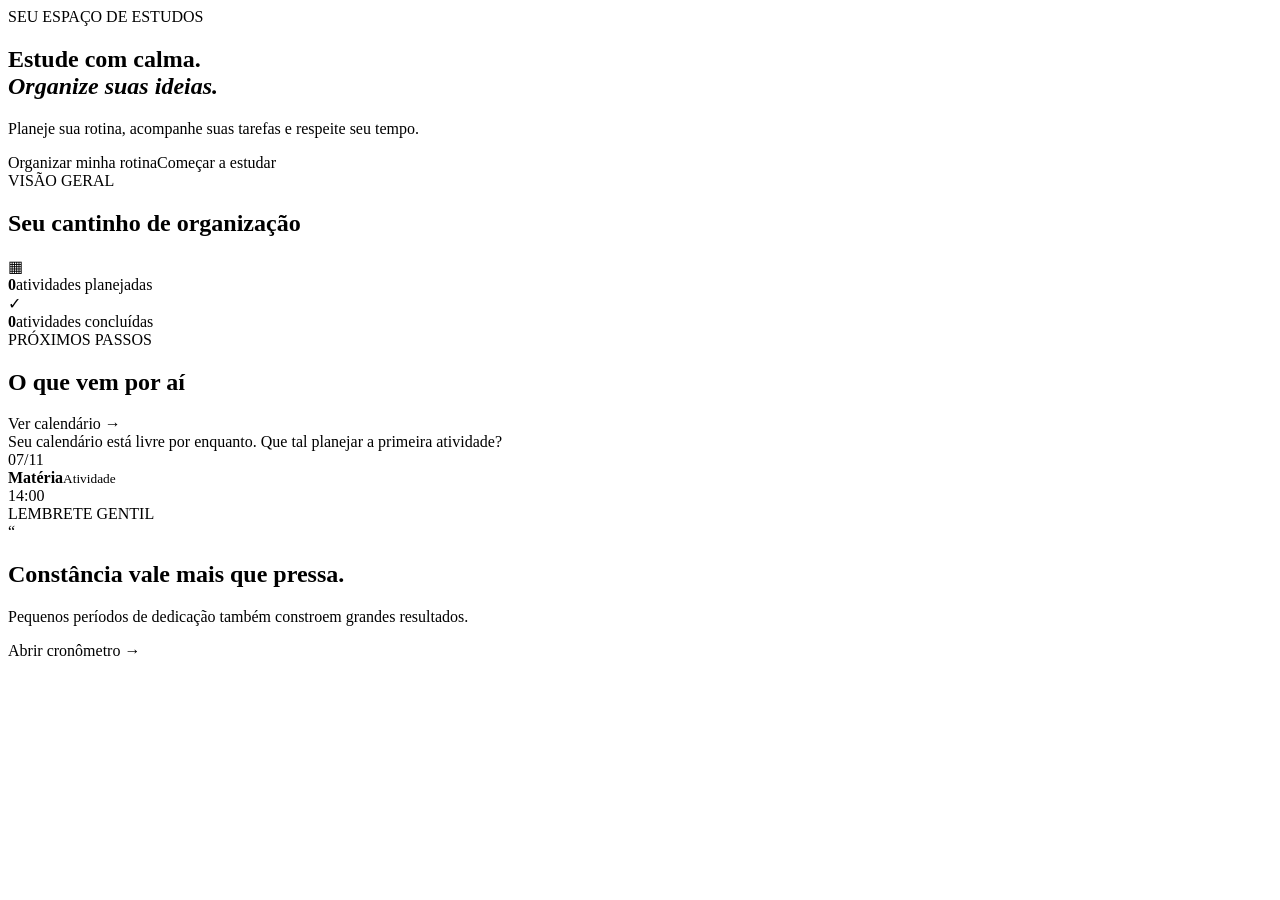
==== target/classes/templates/index.html @ 7e34d8ea "alterações" ====
<!DOCTYPE html>
<html lang="pt-BR" xmlns:th="http://www.thymeleaf.org">
<head>
  <meta charset="UTF-8"><meta name="viewport" content="width=device-width, initial-scale=1">
  <title>Organiza Aí | Início</title><link rel="stylesheet" th:href="@{/css/style.css}">
</head>
<body>
<div th:replace="~{fragments :: menu}"></div>
<main class="container">
  <section class="hero">
    <div><span class="eyebrow">SEU ESPAÇO DE ESTUDOS</span>
      <h1>Estude com calma.<br><em>Organize suas ideias.</em></h1>
      <p>Planeje sua rotina, acompanhe suas tarefas e respeite seu tempo.</p>
      <div class="hero-actions"><a class="btn primary" th:href="@{/rotina}">Organizar minha rotina</a><a class="btn secondary" th:href="@{/tempo}">Começar a estudar</a></div>
    </div>
  </section>
  <section class="section-head"><div><span class="eyebrow">VISÃO GERAL</span><h2>Seu cantinho de organização</h2></div></section>
  <section class="summary-grid">
    <article class="summary-card"><span class="summary-icon">▦</span><div><strong th:text="${totalAtividades}">0</strong><span>atividades planejadas</span></div></article>
    <article class="summary-card"><span class="summary-icon">✓</span><div><strong th:text="${concluidas}">0</strong><span>atividades concluídas</span></div></article>
  </section>
  <section class="two-col">
    <article class="panel"><div class="panel-title"><div><span class="eyebrow">PRÓXIMOS PASSOS</span><h2>O que vem por aí</h2></div><a th:href="@{/rotina}">Ver calendário →</a></div>
      <div th:if="${#lists.isEmpty(proximas)}" class="empty">Seu calendário está livre por enquanto. Que tal planejar a primeira atividade?</div>
      <div class="upcoming" th:each="item : ${proximas}"><span class="date-chip" th:text="${#temporals.format(item.data, 'dd/MM')}">07/11</span><div><strong th:text="${item.materia}">Matéria</strong><small th:text="${item.descricao}">Atividade</small></div><span class="time" th:text="${#temporals.format(item.horario, 'HH:mm')}">14:00</span></div>
    </article>
    <article class="quote-panel"><span class="eyebrow">LEMBRETE GENTIL</span><div class="quote-mark">“</div><h2>Constância vale mais que pressa.</h2><p>Pequenos períodos de dedicação também constroem grandes resultados.</p><a th:href="@{/tempo}" class="text-link">Abrir cronômetro →</a></article>
  </section>
</main>
</body></html>
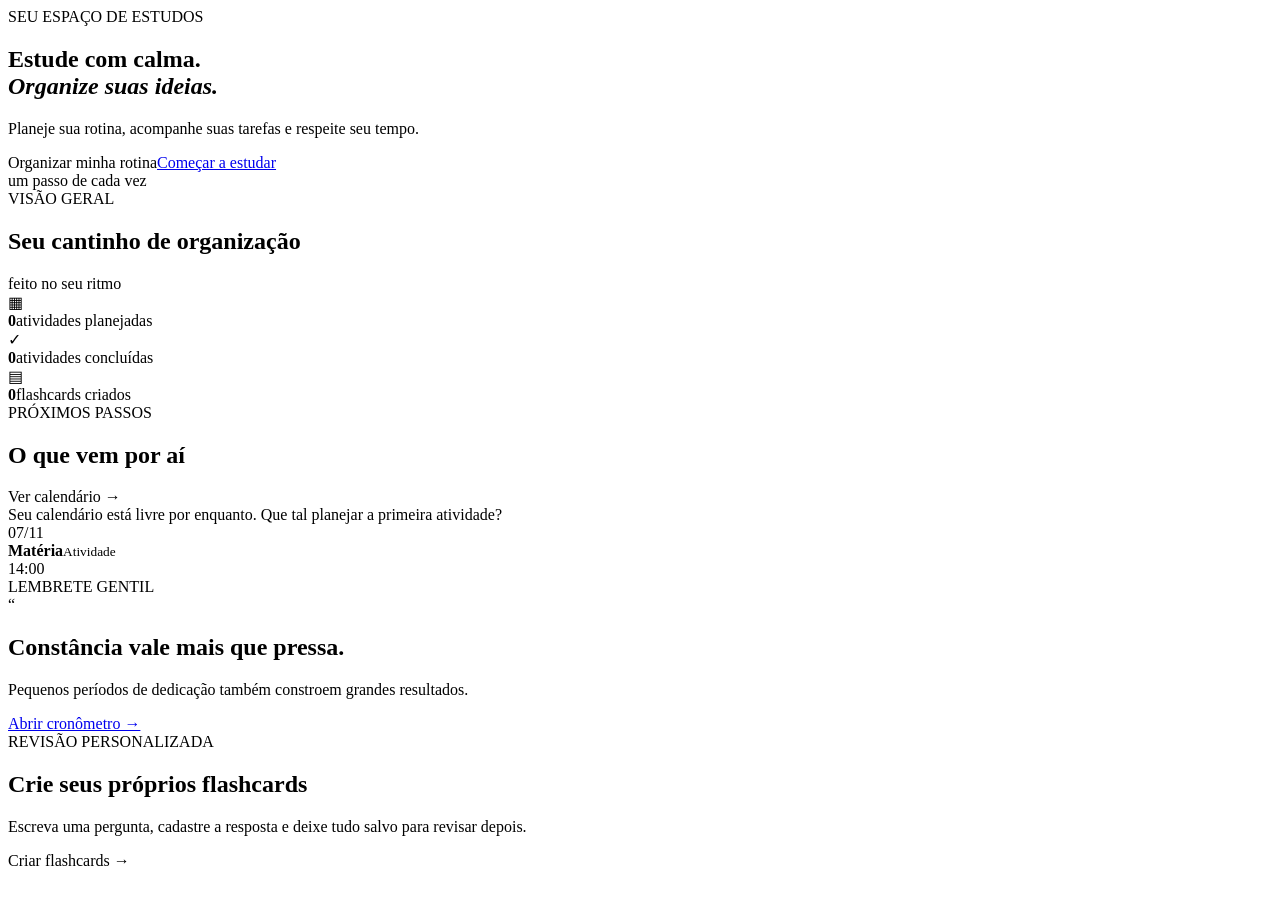
==== commit 62b475e7: "alterações" ====
--- a/target/classes/templates/index.html
+++ b/target/classes/templates/index.html
@@ -11,20 +11,23 @@
     <div><span class="eyebrow">SEU ESPAÇO DE ESTUDOS</span>
       <h1>Estude com calma.<br><em>Organize suas ideias.</em></h1>
       <p>Planeje sua rotina, acompanhe suas tarefas e respeite seu tempo.</p>
-      <div class="hero-actions"><a class="btn primary" th:href="@{/rotina}">Organizar minha rotina</a><a class="btn secondary" th:href="@{/tempo}">Começar a estudar</a></div>
+      <div class="hero-actions"><a class="btn primary" th:href="@{/rotina}">Organizar minha rotina</a><a class="btn secondary" href="https://pomodorotimer.online/pt" target="_blank" rel="noopener noreferrer">Começar a estudar</a></div>
     </div>
-  </section>
-  <section class="section-head"><div><span class="eyebrow">VISÃO GERAL</span><h2>Seu cantinho de organização</h2></div></section>
+<div class="hero-art"><div class="note-simple">um passo de cada vez</div></div>  </section>
+  <section class="section-head"><div><span class="eyebrow">VISÃO GERAL</span><h2>Seu cantinho de organização</h2></div><span class="soft-tag">feito no seu ritmo</span></section>
   <section class="summary-grid">
     <article class="summary-card"><span class="summary-icon">▦</span><div><strong th:text="${totalAtividades}">0</strong><span>atividades planejadas</span></div></article>
     <article class="summary-card"><span class="summary-icon">✓</span><div><strong th:text="${concluidas}">0</strong><span>atividades concluídas</span></div></article>
+    <article class="summary-card"><span class="summary-icon">▤</span><div><strong th:text="${totalFlashcards}">0</strong><span>flashcards criados</span></div></article>
   </section>
   <section class="two-col">
     <article class="panel"><div class="panel-title"><div><span class="eyebrow">PRÓXIMOS PASSOS</span><h2>O que vem por aí</h2></div><a th:href="@{/rotina}">Ver calendário →</a></div>
       <div th:if="${#lists.isEmpty(proximas)}" class="empty">Seu calendário está livre por enquanto. Que tal planejar a primeira atividade?</div>
       <div class="upcoming" th:each="item : ${proximas}"><span class="date-chip" th:text="${#temporals.format(item.data, 'dd/MM')}">07/11</span><div><strong th:text="${item.materia}">Matéria</strong><small th:text="${item.descricao}">Atividade</small></div><span class="time" th:text="${#temporals.format(item.horario, 'HH:mm')}">14:00</span></div>
     </article>
-    <article class="quote-panel"><span class="eyebrow">LEMBRETE GENTIL</span><div class="quote-mark">“</div><h2>Constância vale mais que pressa.</h2><p>Pequenos períodos de dedicação também constroem grandes resultados.</p><a th:href="@{/tempo}" class="text-link">Abrir cronômetro →</a></article>
+    <article class="quote-panel"><span class="eyebrow">LEMBRETE GENTIL</span><div class="quote-mark">“</div><h2>Constância vale mais que pressa.</h2><p>Pequenos períodos de dedicação também constroem grandes resultados.</p><a href="https://pomodorotimer.online/pt" target="_blank" rel="noopener noreferrer" class="text-link">Abrir cronômetro →</a></article>
   </section>
+  <section class="flashcard-callout"><div><span class="eyebrow">REVISÃO PERSONALIZADA</span><h2>Crie seus próprios flashcards</h2><p>Escreva uma pergunta, cadastre a resposta e deixe tudo salvo para revisar depois.</p></div><a class="btn primary" th:href="@{/flashcards}">Criar flashcards →</a></section>
 </main>
+
 </body></html>
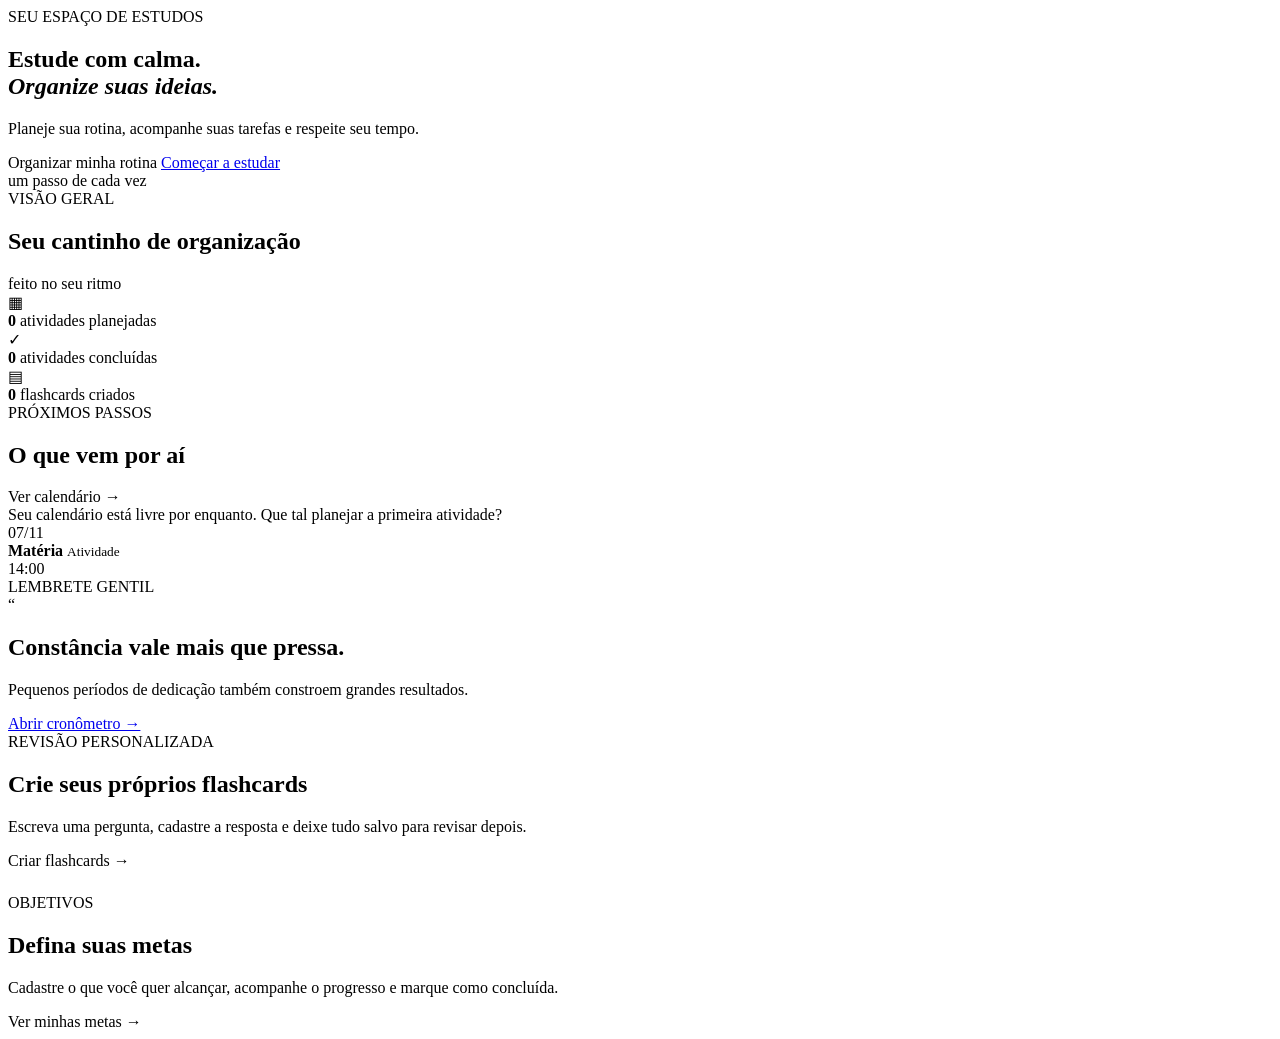
==== commit c26b06a3: "." ====
--- a/target/classes/templates/index.html
+++ b/target/classes/templates/index.html
@@ -1,33 +1,115 @@
 <!DOCTYPE html>
 <html lang="pt-BR" xmlns:th="http://www.thymeleaf.org">
 <head>
-  <meta charset="UTF-8"><meta name="viewport" content="width=device-width, initial-scale=1">
-  <title>Organiza Aí | Início</title><link rel="stylesheet" th:href="@{/css/style.css}">
+  <meta charset="UTF-8">
+  <meta name="viewport" content="width=device-width, initial-scale=1">
+  <title>Organiza Aí | Início</title>
+  <link rel="stylesheet" th:href="@{/css/style.css}">
 </head>
 <body>
+
 <div th:replace="~{fragments :: menu}"></div>
+
 <main class="container">
+
   <section class="hero">
-    <div><span class="eyebrow">SEU ESPAÇO DE ESTUDOS</span>
+    <div>
+      <span class="eyebrow">SEU ESPAÇO DE ESTUDOS</span>
       <h1>Estude com calma.<br><em>Organize suas ideias.</em></h1>
       <p>Planeje sua rotina, acompanhe suas tarefas e respeite seu tempo.</p>
-      <div class="hero-actions"><a class="btn primary" th:href="@{/rotina}">Organizar minha rotina</a><a class="btn secondary" href="https://pomodorotimer.online/pt" target="_blank" rel="noopener noreferrer">Começar a estudar</a></div>
+      <div class="hero-actions">
+        <a class="btn primary" th:href="@{/rotina}">Organizar minha rotina</a>
+        <a class="btn secondary" href="https://pomodorotimer.online/pt" target="_blank" rel="noopener noreferrer">Começar a estudar</a>
+      </div>
     </div>
-<div class="hero-art"><div class="note-simple">um passo de cada vez</div></div>  </section>
-  <section class="section-head"><div><span class="eyebrow">VISÃO GERAL</span><h2>Seu cantinho de organização</h2></div><span class="soft-tag">feito no seu ritmo</span></section>
+    <div class="hero-art">
+      <div class="note-simple">um passo de cada vez</div>
+    </div>
+  </section>
+
+  <section class="section-head">
+    <div>
+      <span class="eyebrow">VISÃO GERAL</span>
+      <h2>Seu cantinho de organização</h2>
+    </div>
+    <span class="soft-tag">feito no seu ritmo</span>
+  </section>
+
   <section class="summary-grid">
-    <article class="summary-card"><span class="summary-icon">▦</span><div><strong th:text="${totalAtividades}">0</strong><span>atividades planejadas</span></div></article>
-    <article class="summary-card"><span class="summary-icon">✓</span><div><strong th:text="${concluidas}">0</strong><span>atividades concluídas</span></div></article>
-    <article class="summary-card"><span class="summary-icon">▤</span><div><strong th:text="${totalFlashcards}">0</strong><span>flashcards criados</span></div></article>
+    <article class="summary-card">
+      <span class="summary-icon">▦</span>
+      <div>
+        <strong th:text="${totalAtividades}">0</strong>
+        <span>atividades planejadas</span>
+      </div>
+    </article>
+    <article class="summary-card">
+      <span class="summary-icon">✓</span>
+      <div>
+        <strong th:text="${concluidas}">0</strong>
+        <span>atividades concluídas</span>
+      </div>
+    </article>
+    <article class="summary-card">
+      <span class="summary-icon">▤</span>
+      <div>
+        <strong th:text="${totalFlashcards}">0</strong>
+        <span>flashcards criados</span>
+      </div>
+    </article>
   </section>
+
   <section class="two-col">
-    <article class="panel"><div class="panel-title"><div><span class="eyebrow">PRÓXIMOS PASSOS</span><h2>O que vem por aí</h2></div><a th:href="@{/rotina}">Ver calendário →</a></div>
-      <div th:if="${#lists.isEmpty(proximas)}" class="empty">Seu calendário está livre por enquanto. Que tal planejar a primeira atividade?</div>
-      <div class="upcoming" th:each="item : ${proximas}"><span class="date-chip" th:text="${#temporals.format(item.data, 'dd/MM')}">07/11</span><div><strong th:text="${item.materia}">Matéria</strong><small th:text="${item.descricao}">Atividade</small></div><span class="time" th:text="${#temporals.format(item.horario, 'HH:mm')}">14:00</span></div>
+    <article class="panel">
+      <div class="panel-title">
+        <div>
+          <span class="eyebrow">PRÓXIMOS PASSOS</span>
+          <h2>O que vem por aí</h2>
+        </div>
+        <a th:href="@{/rotina}">Ver calendário →</a>
+      </div>
+
+      <div th:if="${#lists.isEmpty(proximas)}" class="empty">
+        Seu calendário está livre por enquanto. Que tal planejar a primeira atividade?
+      </div>
+
+      <div class="upcoming" th:each="item : ${proximas}">
+        <span class="date-chip" th:text="${#temporals.format(item.data, 'dd/MM')}">07/11</span>
+        <div>
+          <strong th:text="${item.materia}">Matéria</strong>
+          <small th:text="${item.descricao}">Atividade</small>
+        </div>
+        <span class="time" th:text="${#temporals.format(item.horario, 'HH:mm')}">14:00</span>
+      </div>
     </article>
-    <article class="quote-panel"><span class="eyebrow">LEMBRETE GENTIL</span><div class="quote-mark">“</div><h2>Constância vale mais que pressa.</h2><p>Pequenos períodos de dedicação também constroem grandes resultados.</p><a href="https://pomodorotimer.online/pt" target="_blank" rel="noopener noreferrer" class="text-link">Abrir cronômetro →</a></article>
+
+    <article class="quote-panel">
+      <span class="eyebrow">LEMBRETE GENTIL</span>
+      <div class="quote-mark">“</div>
+      <h2>Constância vale mais que pressa.</h2>
+      <p>Pequenos períodos de dedicação também constroem grandes resultados.</p>
+      <a href="https://pomodorotimer.online/pt" target="_blank" rel="noopener noreferrer" class="text-link">Abrir cronômetro →</a>
+    </article>
   </section>
-  <section class="flashcard-callout"><div><span class="eyebrow">REVISÃO PERSONALIZADA</span><h2>Crie seus próprios flashcards</h2><p>Escreva uma pergunta, cadastre a resposta e deixe tudo salvo para revisar depois.</p></div><a class="btn primary" th:href="@{/flashcards}">Criar flashcards →</a></section>
+
+  <section class="flashcard-callout">
+    <div>
+      <span class="eyebrow">REVISÃO PERSONALIZADA</span>
+      <h2>Crie seus próprios flashcards</h2>
+      <p>Escreva uma pergunta, cadastre a resposta e deixe tudo salvo para revisar depois.</p>
+    </div>
+    <a class="btn primary" th:href="@{/flashcards}">Criar flashcards →</a>
+  </section>
+
+  <section class="flashcard-callout" style="margin-top:24px">
+    <div>
+      <span class="eyebrow">OBJETIVOS</span>
+      <h2>Defina suas metas</h2>
+      <p>Cadastre o que você quer alcançar, acompanhe o progresso e marque como concluída.</p>
+    </div>
+    <a class="btn primary" th:href="@{/metas}">Ver minhas metas →</a>
+  </section>
+
 </main>
-
-</body></html>+</body>
+</html>
